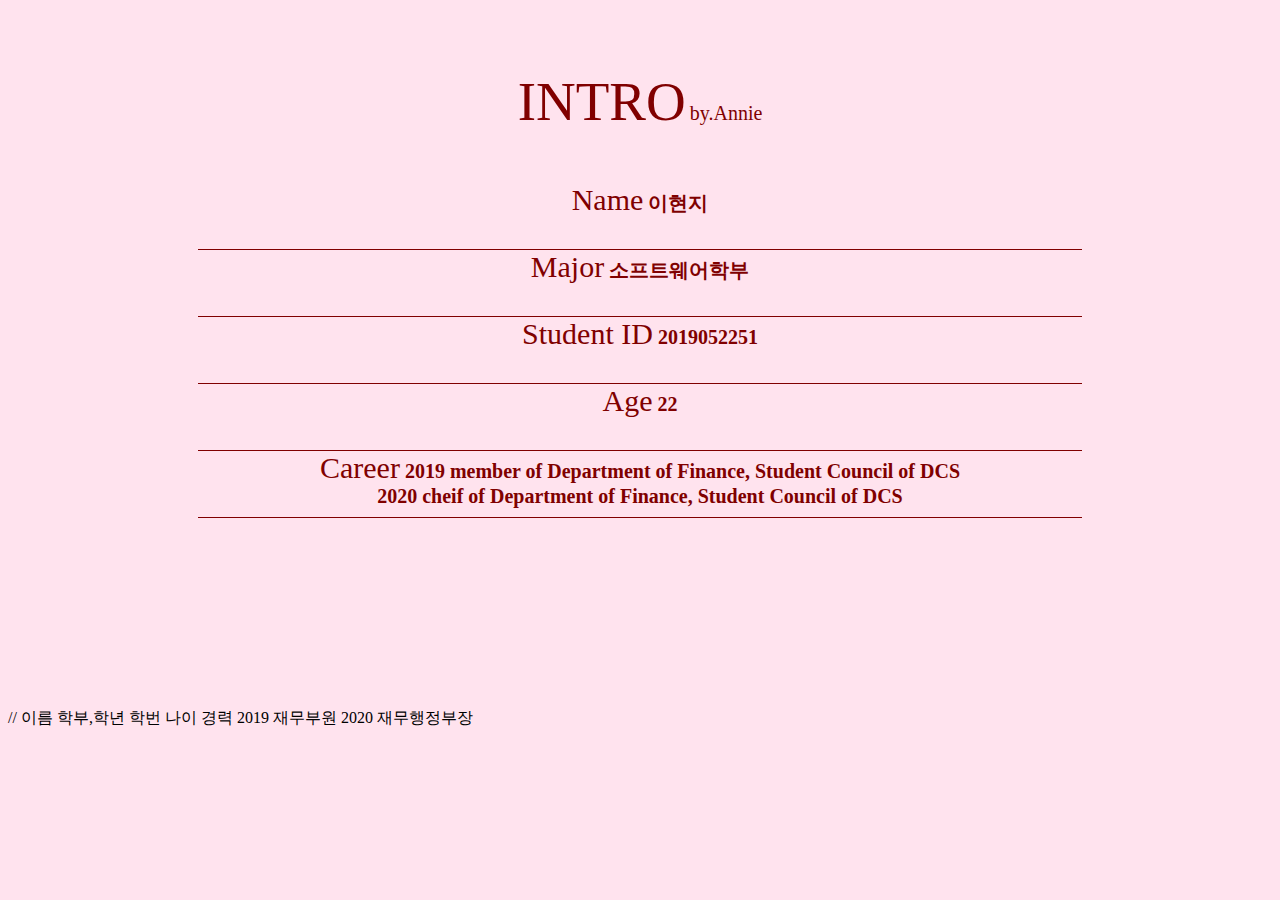
==== intro.html @ bfac317c "20.03.29" ====
<!DOCTYPE html>
<html>
    <head>
        <link href="css/intro.css" rel="stylesheet">

        <meta charset="utf-8">
        <title>Cosmetics</title>
    </head>
    <body>
        <header>
            <center>
                <style>
                    body {
                        background-color: #FFE3EE;
                    }
                    center #title p {
                        display: inline;
                    }
                    
                </style>
                <div id="title">
                    <p id="logo">INTRO</p>
                    <p id="by">by.Annie</p>    
                </div>
            </center>
        </header>
        <section>
            <div id="category" align="middle">
                <ul>
                    <li id="a1"><p>Name</p><h3> 이현지</h3></li>
                    <li id="a2"><p>Major</p><h3> 소프트웨어학부</h3></li>
                    <li id="a3"><p>Student ID</p><h3> 2019052251</h3></li>
                    <li id="a4"><p>Age</p><h3> 22</h3></li>
                    <li id="a5"><p>Career</p><h3> 2019 member of Department of Finance, Student Council of DCS<br>
                         2020 cheif of Department of Finance, Student Council of DCS
                    </h3></li>
                </ul>
            </div>
        </section>
        <footer>

        </footer>
    </body>
</html>

// 이름 학부,학년 학번 나이 경력 2019 재무부원 2020 재무행정부장
---- css/intro.css ----
#title {
    color : #800000;
    margin-top: 70px;
    margin-bottom: 50px;
}
#title #logo{
    font-size: 55px;
}
#title #by{
    font-size: 20px;
}

#category {
    width : 70%;
    margin : 15%;
    margin-top: 0px;
}
#category ul {
    list-style: none ;
    padding: 0px;
}
#category ul li {
    border-bottom : 1px solid #800000 ;
    height: 66px;

}
#category ul li p {
    color : #800000;
    font-size: 30px ;
    text-align: left;
    display: inline;
}
#category ul li h3 {
    color : #800000;
    font-size: 20px ;
    text-align: left;
    display: inline;
}
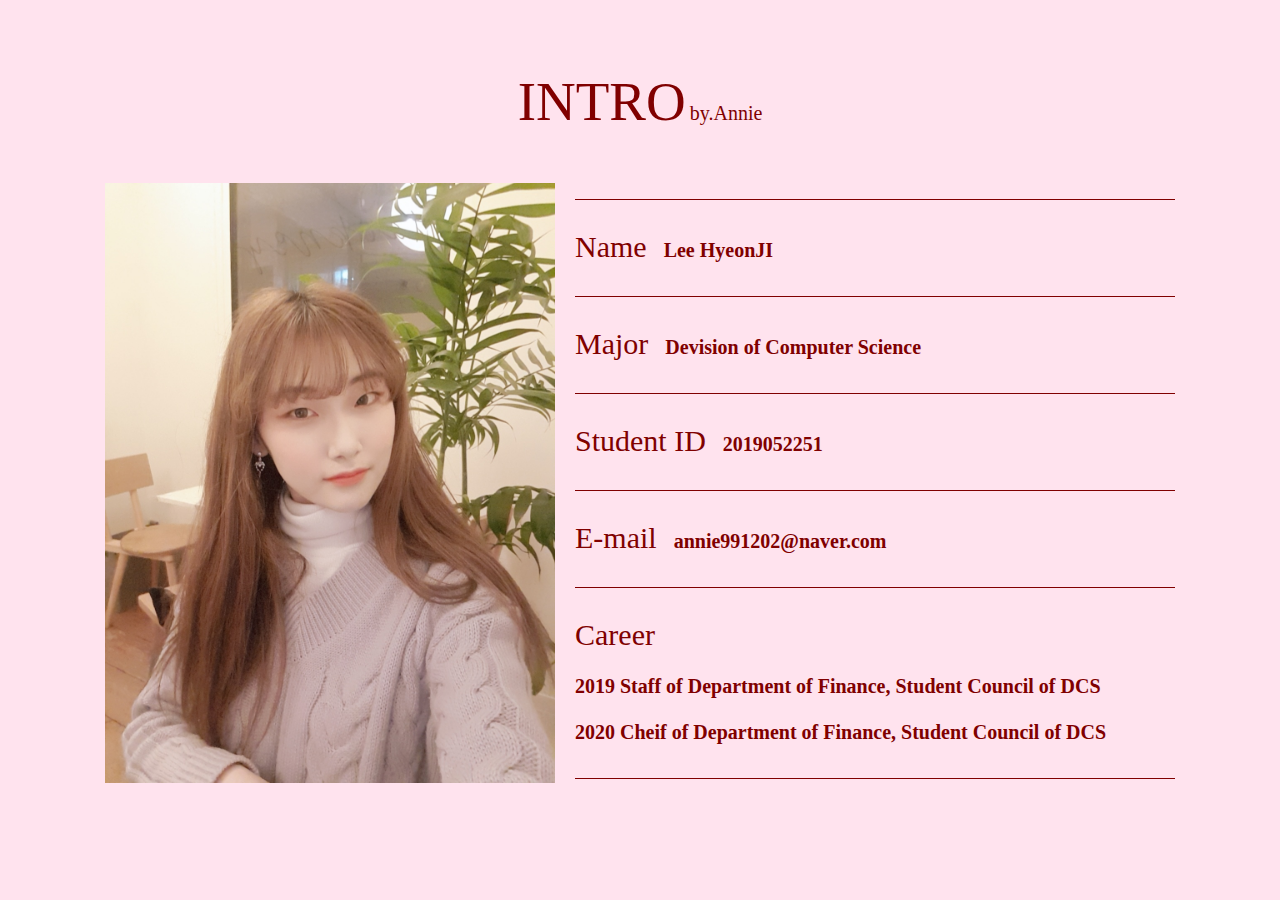
==== commit e2737856: "20.03.29" ====
--- a/intro.html
+++ b/intro.html
@@ -4,7 +4,7 @@
         <link href="css/intro.css" rel="stylesheet">
 
         <meta charset="utf-8">
-        <title>Cosmetics</title>
+        <title>INTRO by. Annie</title>
     </head>
     <body>
         <header>
@@ -16,7 +16,7 @@
                     center #title p {
                         display: inline;
                     }
-                    
+                    .category { font-family: fantasy; }
                 </style>
                 <div id="title">
                     <p id="logo">INTRO</p>
@@ -25,14 +25,14 @@
             </center>
         </header>
         <section>
-            <div id="category" align="middle">
+            <div><img id="image" src="./profile.jpeg" width="450" height="600"/></div>
+            <div id="category">
                 <ul>
-                    <li id="a1"><p>Name</p><h3> 이현지</h3></li>
-                    <li id="a2"><p>Major</p><h3> 소프트웨어학부</h3></li>
+                    <li id="a1"><p>Name</p><h3> Lee HyeonJI</h3></li>
+                    <li id="a2"><p>Major</p><h3> Devision of Computer Science</h3></li>
                     <li id="a3"><p>Student ID</p><h3> 2019052251</h3></li>
-                    <li id="a4"><p>Age</p><h3> 22</h3></li>
-                    <li id="a5"><p>Career</p><h3> 2019 member of Department of Finance, Student Council of DCS<br>
-                         2020 cheif of Department of Finance, Student Council of DCS
+                    <li id="a4"><p>E-mail</p><h3> annie991202@naver.com</h3></li>
+                    <li id="a5"><p>Career</p><h3> <br><br> 2019 Staff of Department of Finance, Student Council of DCS<br><br> 2020 Cheif of Department of Finance, Student Council of DCS
                     </h3></li>
                 </ul>
             </div>
@@ -41,6 +41,4 @@
 
         </footer>
     </body>
-</html>
-
-// 이름 학부,학년 학번 나이 경력 2019 재무부원 2020 재무행정부장 +</html>--- a/css/intro.css
+++ b/css/intro.css
@@ -9,26 +9,38 @@
 #title #by{
     font-size: 20px;
 }
-
+#image {
+    margin-right: 20px;
+}
+section {
+    width: 1070px;
+    display: flex;
+    flex-direction: row;
+    margin-left: auto;
+    margin-right: auto;
+}
 #category {
-    width : 70%;
-    margin : 15%;
-    margin-top: 0px;
+    width: 600px;
 }
 #category ul {
     list-style: none ;
     padding: 0px;
 }
 #category ul li {
-    border-bottom : 1px solid #800000 ;
+    border-top : 1px solid #800000 ;
     height: 66px;
-
+    padding-top: 30px;
+}
+#category ul li:nth-child(5) {
+    border-bottom : 1px solid #800000;
+    height: 160px;
 }
 #category ul li p {
     color : #800000;
     font-size: 30px ;
     text-align: left;
     display: inline;
+    margin-right: 12px;
 }
 #category ul li h3 {
     color : #800000;
